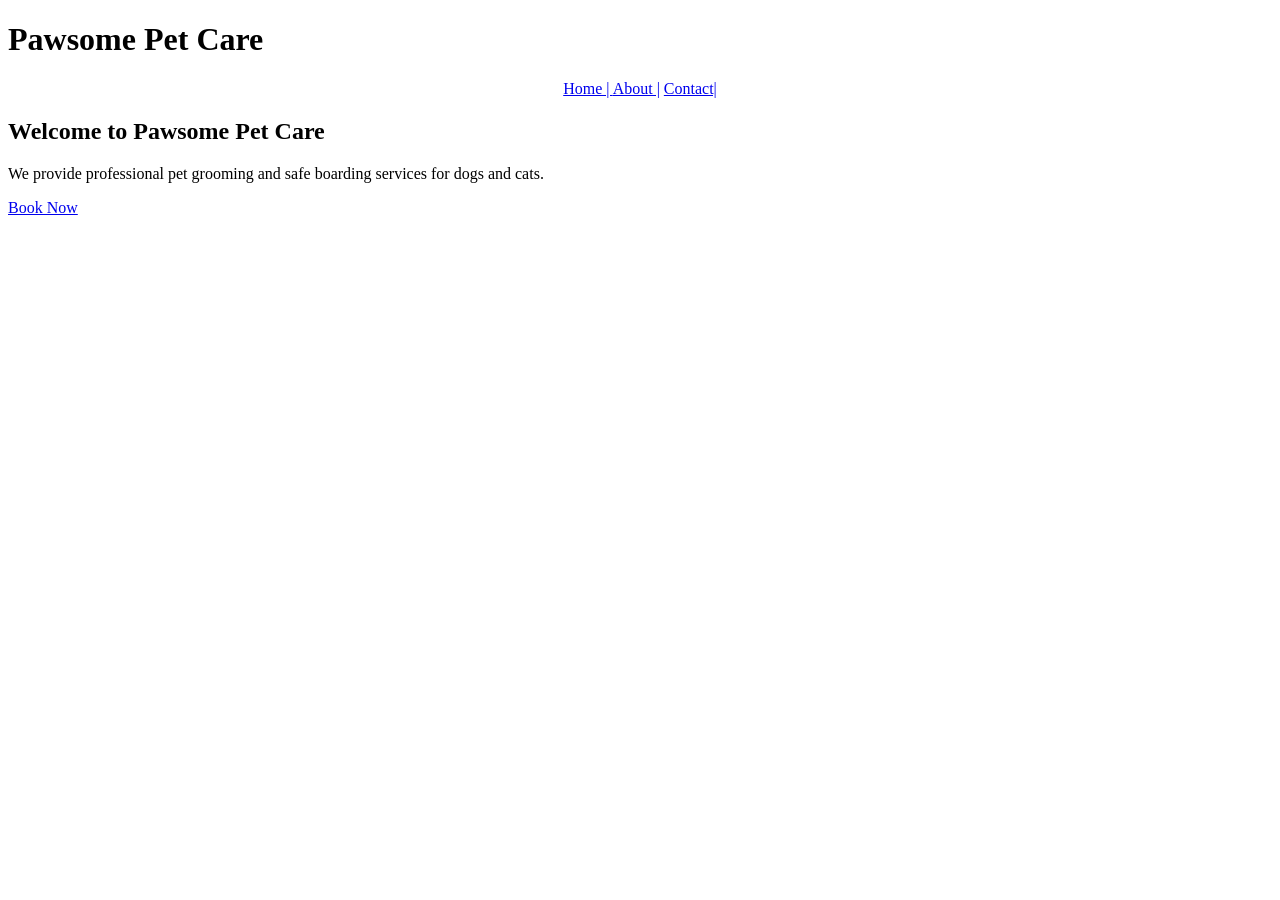
==== index.html @ cae712b1 "section 1" ====
<!DOCTYPE html>
<html lang="en">
<head>
    <meta charset="UTF-8">
    <meta name="viewport" content="width=device-width, initial-scale=1.0">
    <title>Home page</title>


</head>
<body>

    <header>
    <h1>Pawsome Pet Care</h1>
<center>
    <nav>
        <a href="index.html">Home  | </a>
        <a href="about.html">About |</a>
        <a href="contact.html">Contact|</a>
    </nav>
</center>   
</header>

<section class="hero">
    <h2>Welcome to Pawsome Pet Care</h2>

    <p>
        We provide professional pet grooming and safe boarding
        services for dogs and cats.
    </p>

    <a href="contact.html" class="btn">Book Now</a>
</section>
    
</body>
</html>
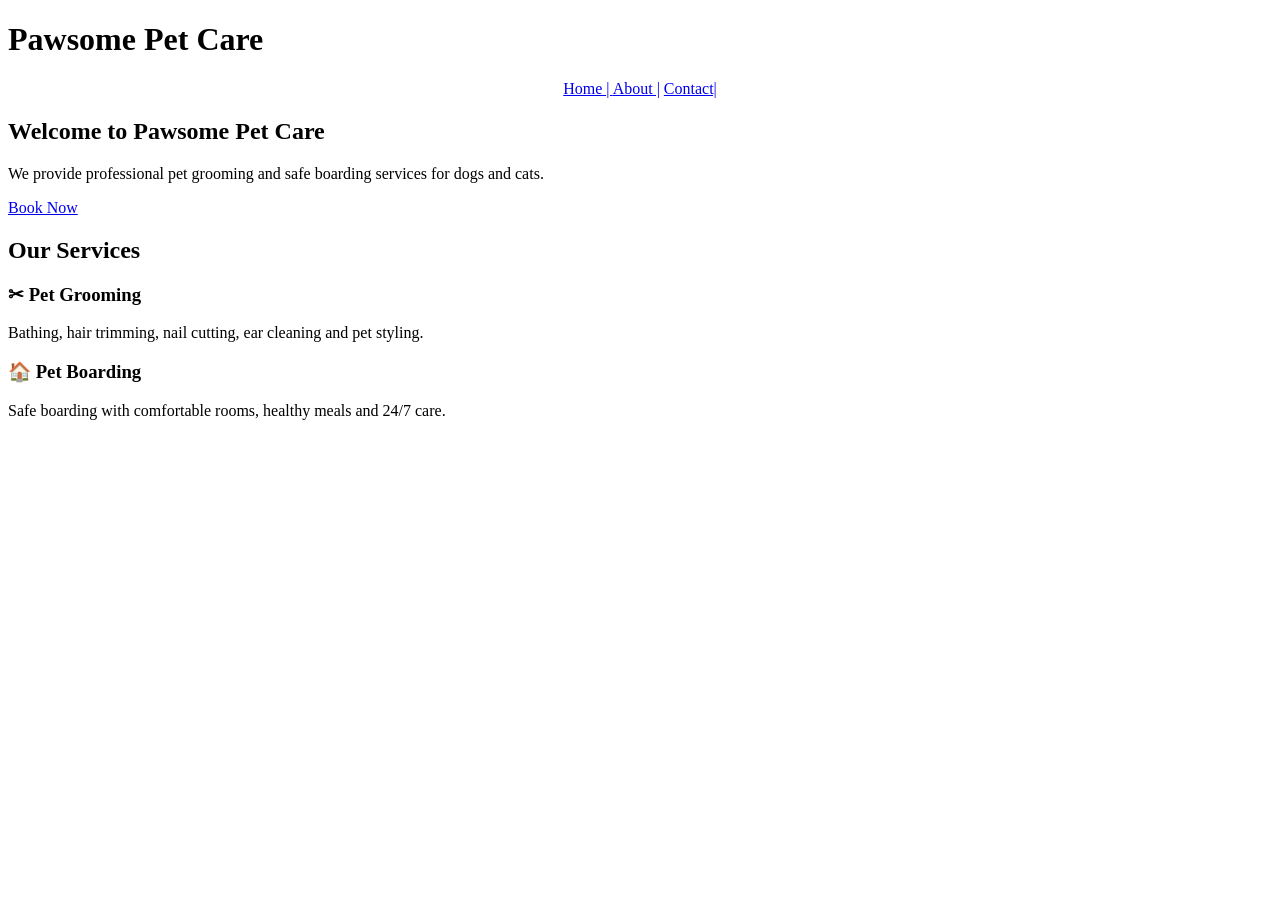
==== commit 192674b3: "section 2" ====
--- a/index.html
+++ b/index.html
@@ -30,6 +30,28 @@
 
     <a href="contact.html" class="btn">Book Now</a>
 </section>
+
+<section class="services">
+
+    <h2>Our Services</h2>
+
+    <div class="card">
+        <h3>✂ Pet Grooming</h3>
+        <p>
+            Bathing, hair trimming, nail cutting,
+            ear cleaning and pet styling.
+        </p>
+    </div>
+
+    <div class="card">
+        <h3>🏠 Pet Boarding</h3>
+        <p>
+            Safe boarding with comfortable rooms,
+            healthy meals and 24/7 care.
+        </p>
+    </div>
+
+</section>
     
 </body>
 </html>
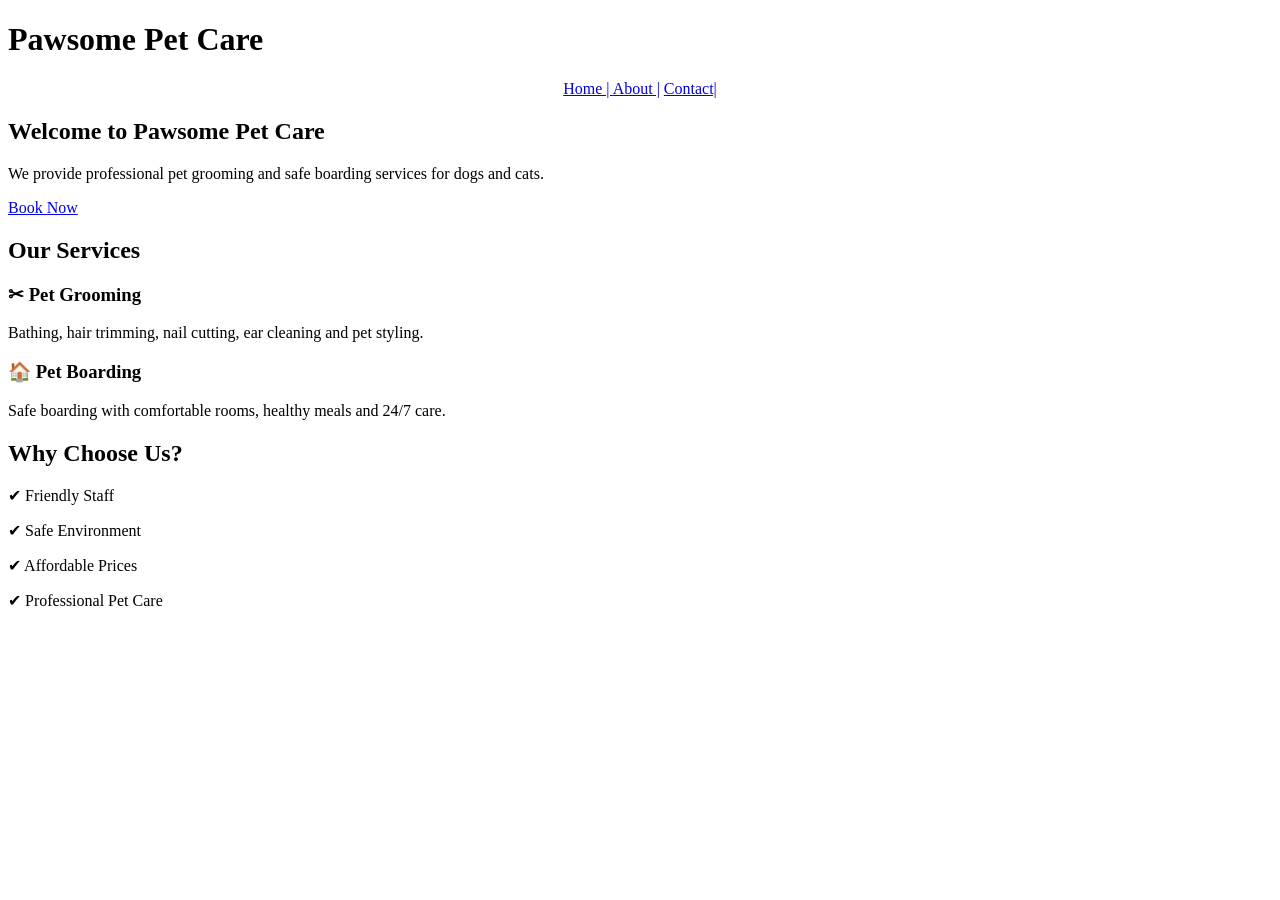
==== commit 9b9249ce: "section 3" ====
--- a/index.html
+++ b/index.html
@@ -52,6 +52,21 @@
     </div>
 
 </section>
+
+<section class="services">
+
+    <h2>Why Choose Us?</h2>
+
+    <div class="card">
+        <p>✔ Friendly Staff</p>
+        <p>✔ Safe Environment</p>
+        <p>✔ Affordable Prices</p>
+        <p>✔ Professional Pet Care</p>
+    </div>
+
+</section>
+
+
     
 </body>
 </html>
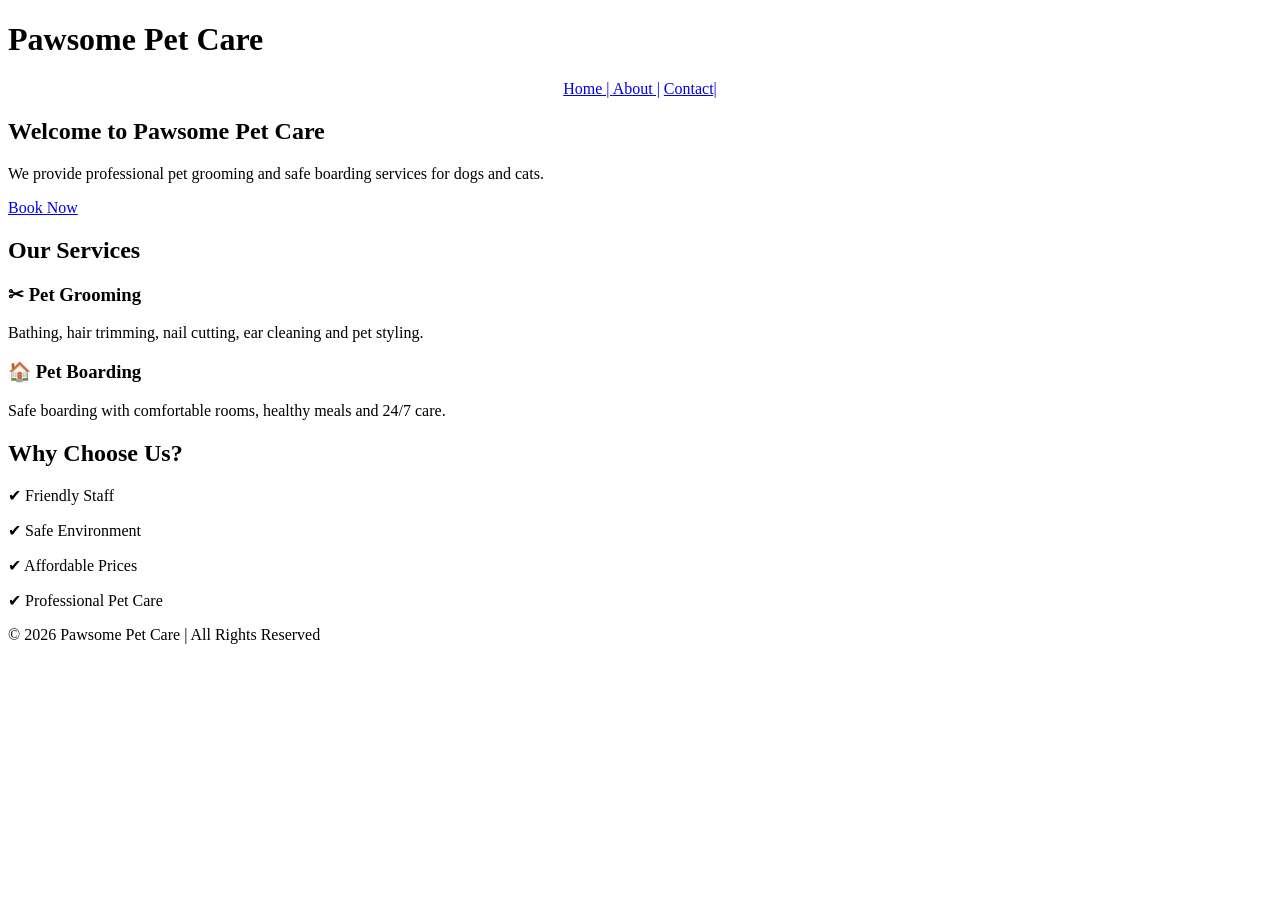
==== commit 77d02f96: "footer add" ====
--- a/index.html
+++ b/index.html
@@ -66,6 +66,9 @@
 
 </section>
 
+<footer>
+    <p>© 2026 Pawsome Pet Care | All Rights Reserved</p>
+</footer>
 
     
 </body>
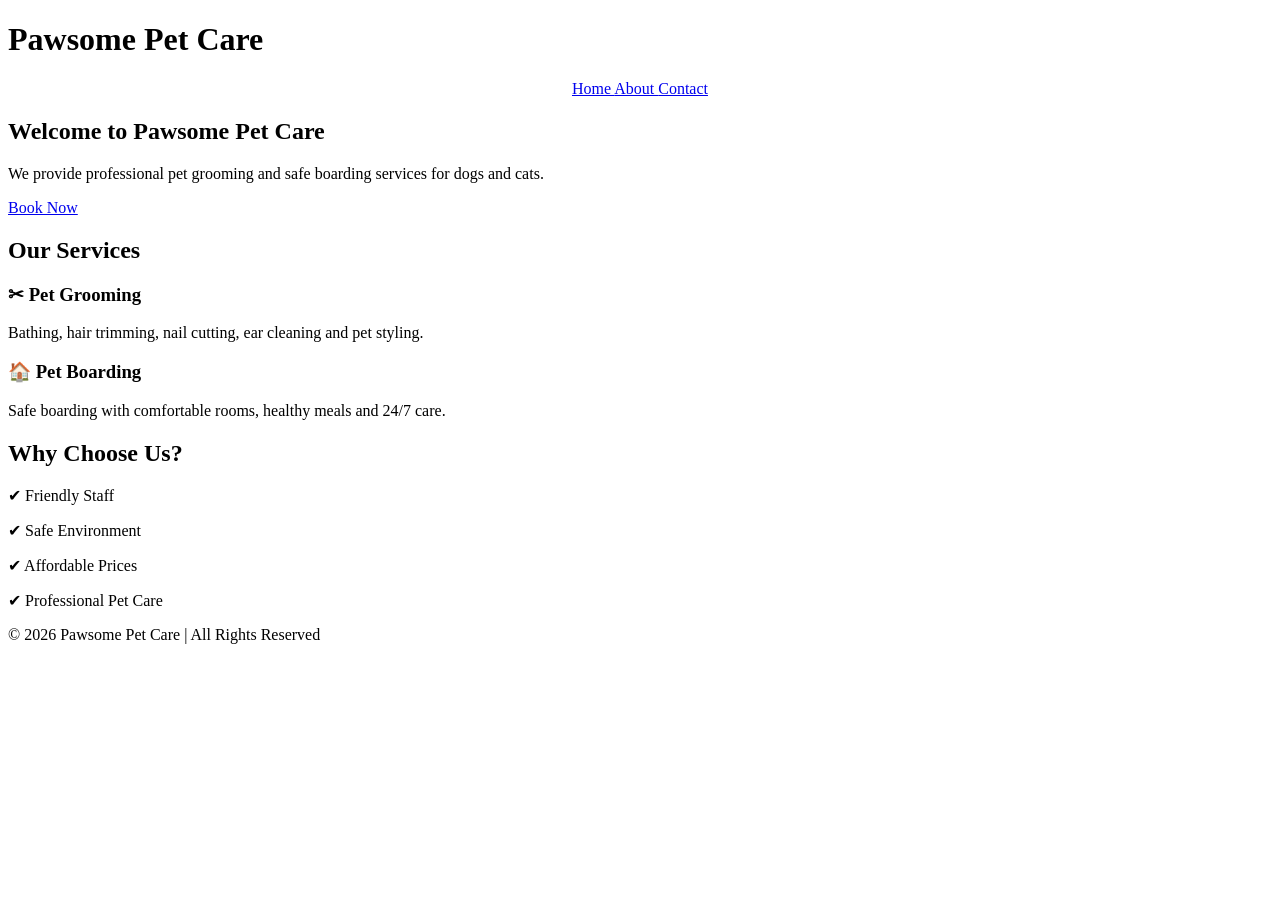
==== commit 1d1d2a5e: "cahnge" ====
--- a/index.html
+++ b/index.html
@@ -13,9 +13,9 @@
     <h1>Pawsome Pet Care</h1>
 <center>
     <nav>
-        <a href="index.html">Home  | </a>
-        <a href="about.html">About |</a>
-        <a href="contact.html">Contact|</a>
+        <a href="index.html">Home </a>
+        <a href="about.html">About </a>
+        <a href="contact.html">Contact</a>
     </nav>
 </center>   
 </header>
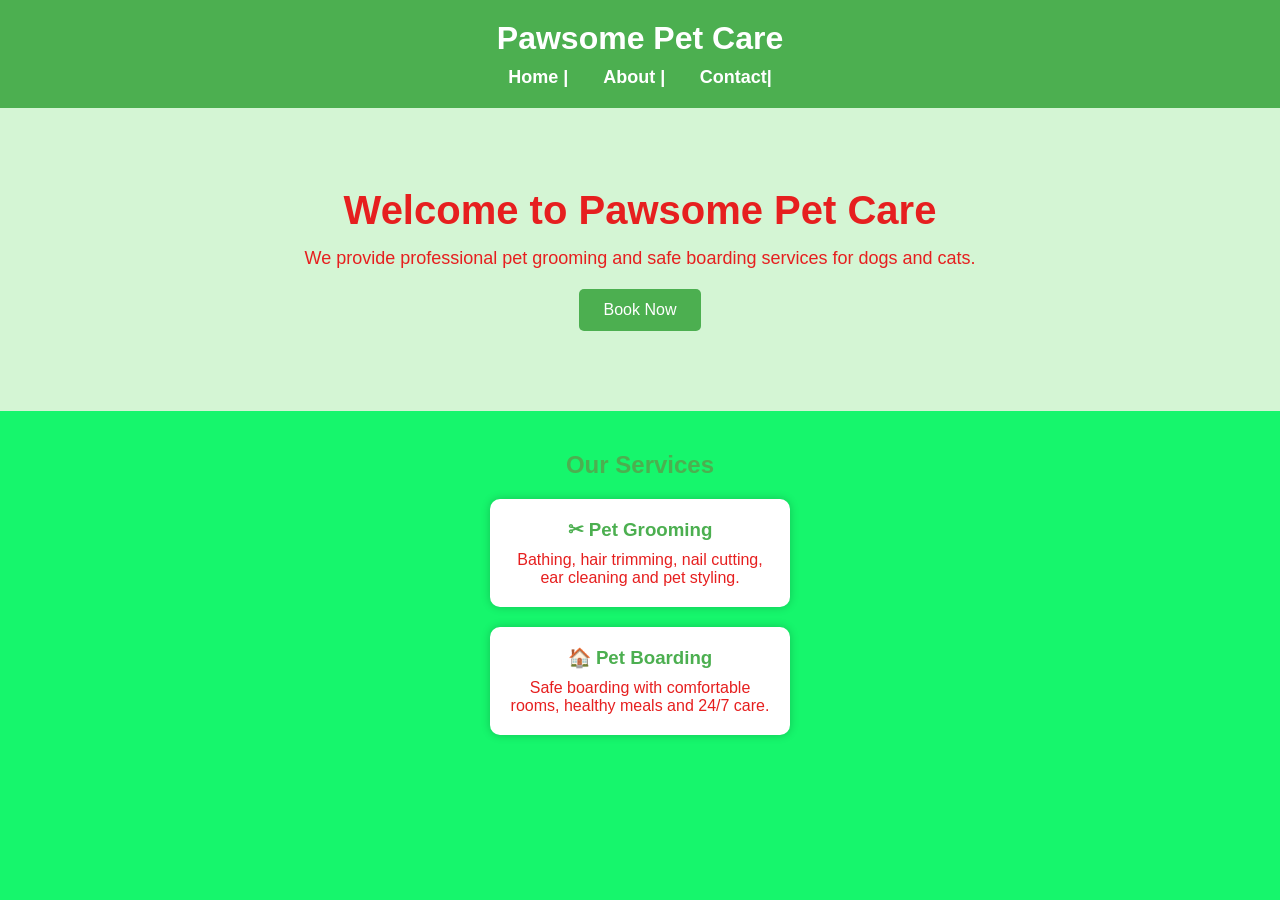
==== commit f2065ee7: "link" ====
--- a/index.html
+++ b/index.html
@@ -4,6 +4,7 @@
     <meta charset="UTF-8">
     <meta name="viewport" content="width=device-width, initial-scale=1.0">
     <title>Home page</title>
+    <link rel="stylesheet" href="style.css">
 
 
 </head>
@@ -13,9 +14,9 @@
     <h1>Pawsome Pet Care</h1>
 <center>
     <nav>
-        <a href="index.html">Home </a>
-        <a href="about.html">About </a>
-        <a href="contact.html">Contact</a>
+        <a href="index.html">Home  | </a>
+        <a href="about.html">About |</a>
+        <a href="contact.html">Contact|</a>
     </nav>
 </center>   
 </header>
@@ -53,22 +54,7 @@
 
 </section>
 
-<section class="services">
 
-    <h2>Why Choose Us?</h2>
-
-    <div class="card">
-        <p>✔ Friendly Staff</p>
-        <p>✔ Safe Environment</p>
-        <p>✔ Affordable Prices</p>
-        <p>✔ Professional Pet Care</p>
-    </div>
-
-</section>
-
-<footer>
-    <p>© 2026 Pawsome Pet Care | All Rights Reserved</p>
-</footer>
 
     
 </body>
--- a/style.css
+++ b/style.css
@@ -0,0 +1,205 @@
+
+*{
+    margin:0;
+    padding:0;
+    box-sizing:border-box;
+    font-family:Arial, sans-serif;
+}
+
+body{
+    background:#16f66c;
+    color:#e61f1f;
+}
+
+/* Header */
+header{
+    background:#4CAF50;
+    color:white;
+    padding:20px;
+    text-align:center;
+}
+
+header h1{
+    margin-bottom:10px;
+}
+
+nav a{
+    color:white;
+    text-decoration:none;
+    margin:0 15px;
+    font-size:18px;
+    font-weight:bold;
+}
+
+nav a:hover{
+    color:yellow;
+}
+
+/* Hero Section */
+.hero{
+    background:#d4f5d4;
+    text-align:center;
+    padding:80px 20px;
+}
+
+.hero h2{
+    font-size:40px;
+    margin-bottom:15px;
+}
+
+.hero p{
+    font-size:18px;
+    margin-bottom:20px;
+}
+
+.btn{
+    display:inline-block;
+    background:#4CAF50;
+    color:white;
+    text-decoration:none;
+    padding:12px 25px;
+    border-radius:5px;
+}
+
+.btn:hover{
+    background:#2E7D32;
+}
+
+/* About */
+.about{
+    text-align:center;
+    padding:40px 20px;
+}
+
+.about h2{
+    color:#4CAF50;
+    margin-bottom:15px;
+}
+
+/* Services */
+.services{
+    text-align:center;
+    padding:40px 20px;
+}
+
+.services h2{
+    color:#4CAF50;
+    margin-bottom:20px;
+}
+
+.card{
+    background:white;
+    width:300px;
+    margin:20px auto;
+    padding:20px;
+    border-radius:10px;
+    box-shadow:0 0 10px rgba(0,0,0,0.2);
+}
+
+.card h3{
+    color:#4CAF50;
+    margin-bottom:10px;
+}
+
+/* Why Choose Us */
+.why{
+    background:white;
+    text-align:center;
+    padding:40px;
+}
+
+.why h2{
+    color:#4CAF50;
+    margin-bottom:20px;
+}
+
+.why ul{
+    list-style:none;
+}
+
+.why li{
+    margin:10px 0;
+    font-size:18px;
+}
+
+
+
+/* Responsive */
+@media(max-width:768px){
+
+nav a{
+    display:block;
+    margin:10px 0;
+}
+
+.hero h2{
+    font-size:30px;
+}
+
+.card{
+    width:90%;
+}
+
+}
+
+
+.page{
+    text-align:center;
+    padding:40px;
+}
+
+.page img{
+    margin:20px 0;
+    border-radius:10px;
+}
+
+.page p{
+    width:70%;
+    margin:auto;
+    line-height:1.8;
+}
+
+.page ul{
+    list-style:none;
+    margin-top:20px;
+}
+
+.page ul li{
+    margin:10px;
+    font-size:18px;
+}
+
+/* Contact Form */
+
+form{
+    margin-top:20px;
+}
+
+form input,
+form textarea{
+    width:300px;
+    padding:10px;
+    border:1px solid #ccc;
+    border-radius:5px;
+    font-size:16px;
+}
+
+form input[type="submit"]{
+    background:#2196F3;
+    color:white;
+    border:none;
+    cursor:pointer;
+}
+
+form input[type="submit"]:hover{
+    background:#1976D2;
+}
+
+/* Footer */
+footer{
+    background:#333;
+    color:white;
+    text-align:center;
+    padding:20px;
+    margin-top:30px;
+}
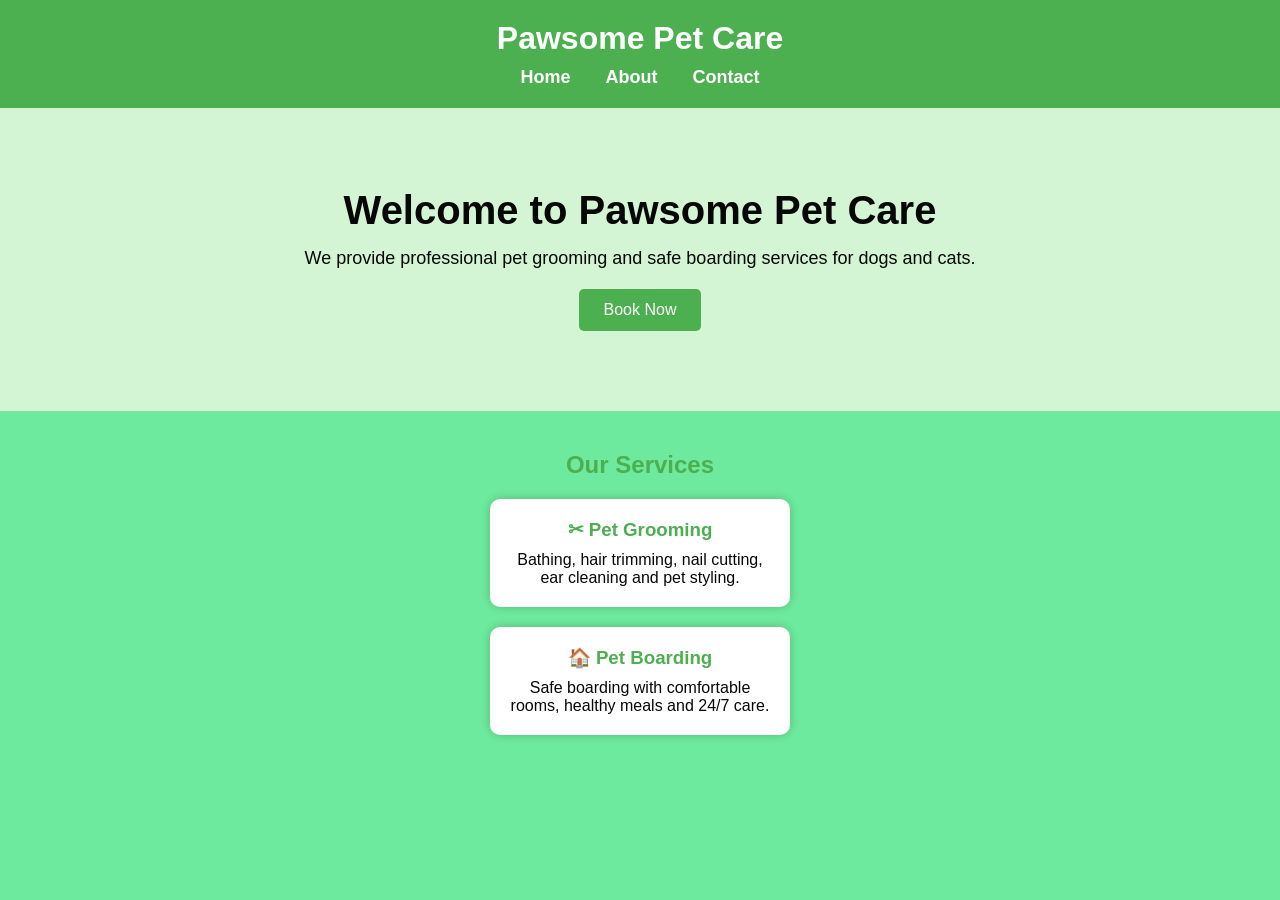
==== commit d23afa9a: "chages nav" ====
--- a/index.html
+++ b/index.html
@@ -14,9 +14,9 @@
     <h1>Pawsome Pet Care</h1>
 <center>
     <nav>
-        <a href="index.html">Home  | </a>
-        <a href="about.html">About |</a>
-        <a href="contact.html">Contact|</a>
+        <a href="index.html">Home   </a>
+        <a href="about.html">About </a>
+        <a href="contact.html">Contact</a>
     </nav>
 </center>   
 </header>
--- a/style.css
+++ b/style.css
@@ -7,8 +7,8 @@
 }
 
 body{
-    background:#16f66c;
-    color:#e61f1f;
+    background:#6dea9d;
+    color:#070707;
 }
 
 /* Header */
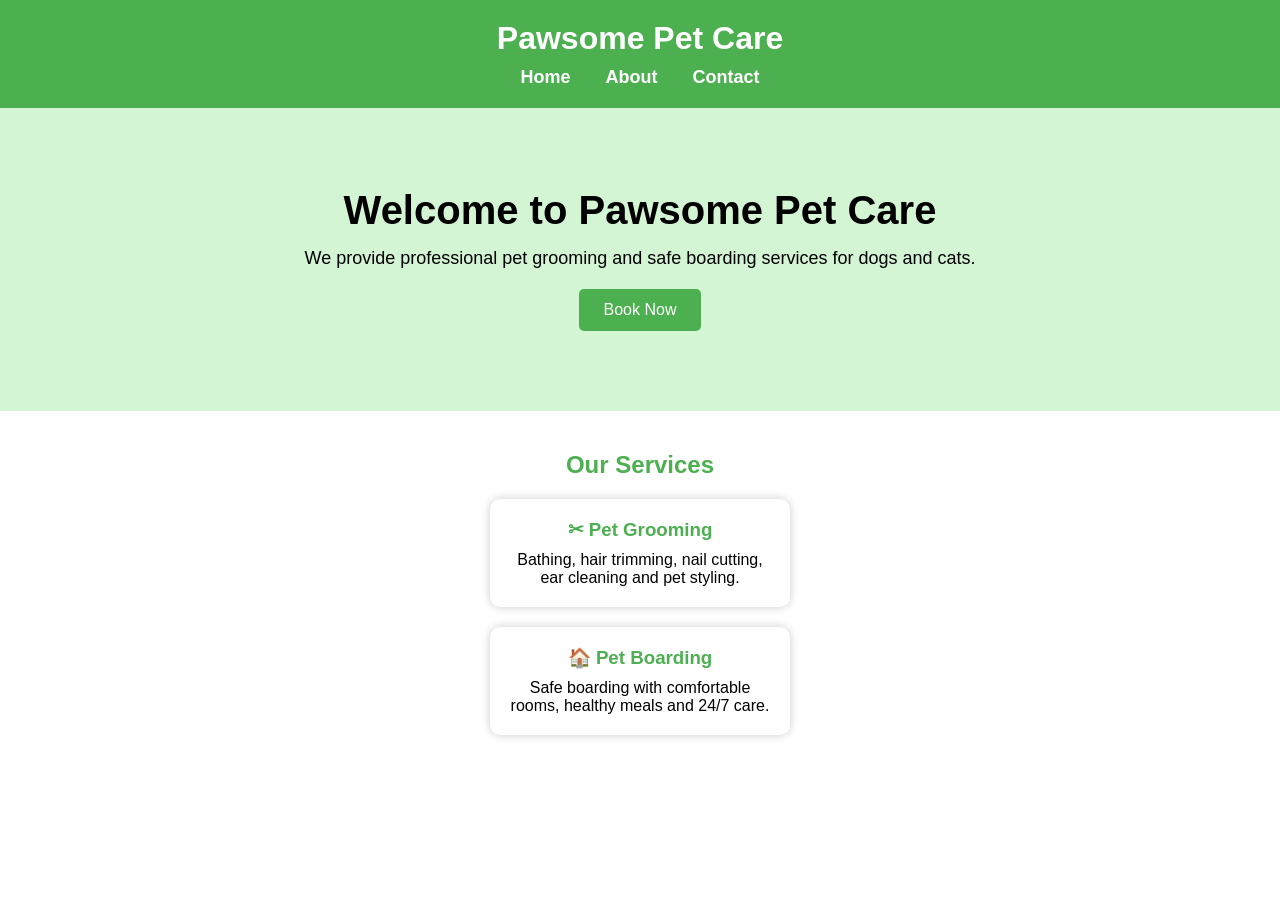
==== commit c09d5178: "background image" ====
--- a/index.html
+++ b/index.html
@@ -8,7 +8,7 @@
 
 
 </head>
-<body>
+<body style="background-image: url(https://www.shutterstock.com/search/cartoon-pet-sitter);">
 
     <header>
     <h1>Pawsome Pet Care</h1>
--- a/style.css
+++ b/style.css
@@ -6,7 +6,7 @@
     font-family:Arial, sans-serif;
 }
 
-body{
+.body{
     background:#6dea9d;
     color:#070707;
 }
